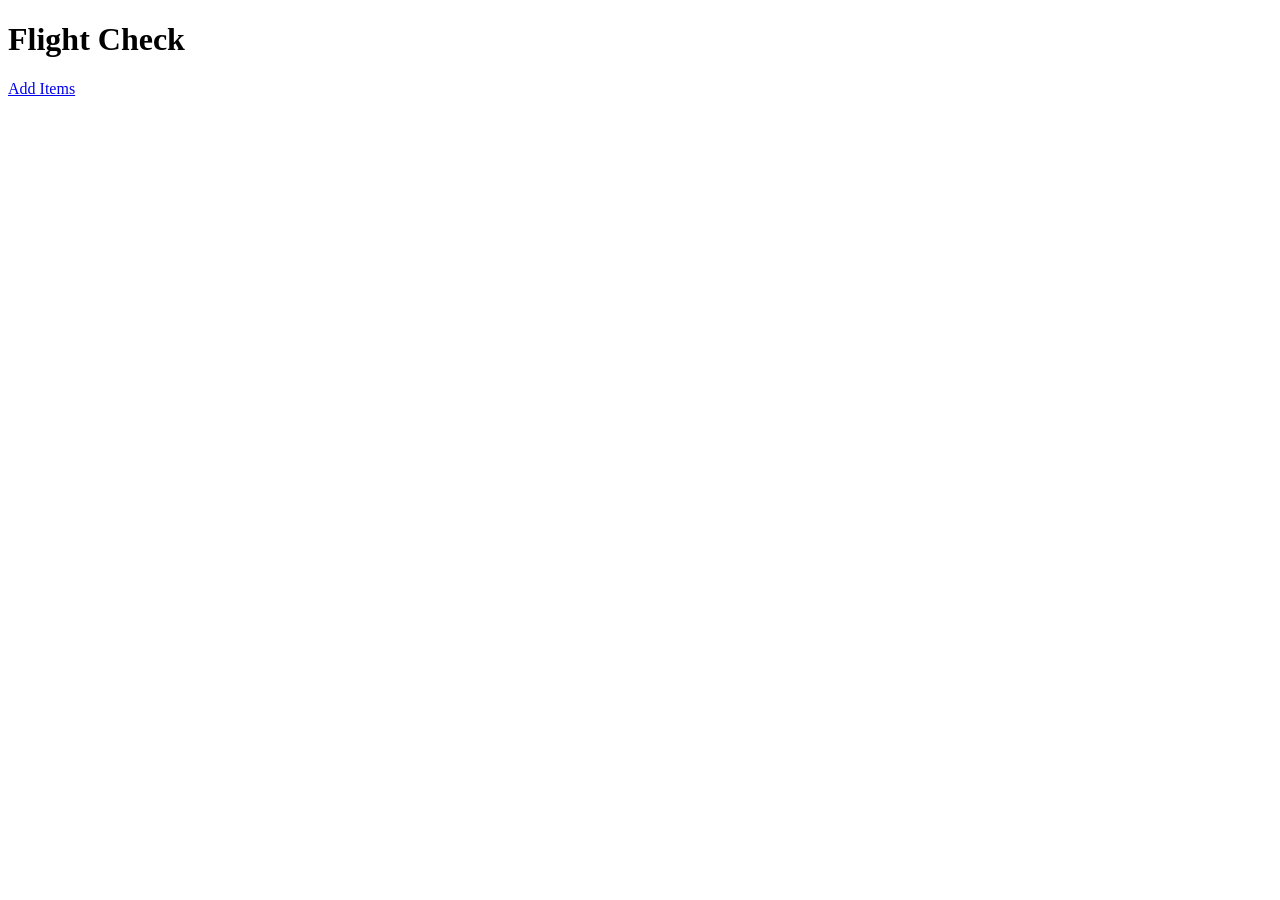
==== frontend/index.html @ a1f9fe5e "Update and rename index.html to frontend/index.html" ====
<!DOCTYPE html>
<html lang="en">
<head>
  <meta charset="UTF-8">
  <meta name="viewport" content="width=device-width, initial-scale=1">
  <title>Flight Check</title>
  <link rel="stylesheet" href="css/style.css">
</head>
<body>
  <h1>Flight Check</h1>
  <a href="scan.html?bag=carry_on">Add Items</a>

  <script src="js/api.js"></script>
</body>
</html>
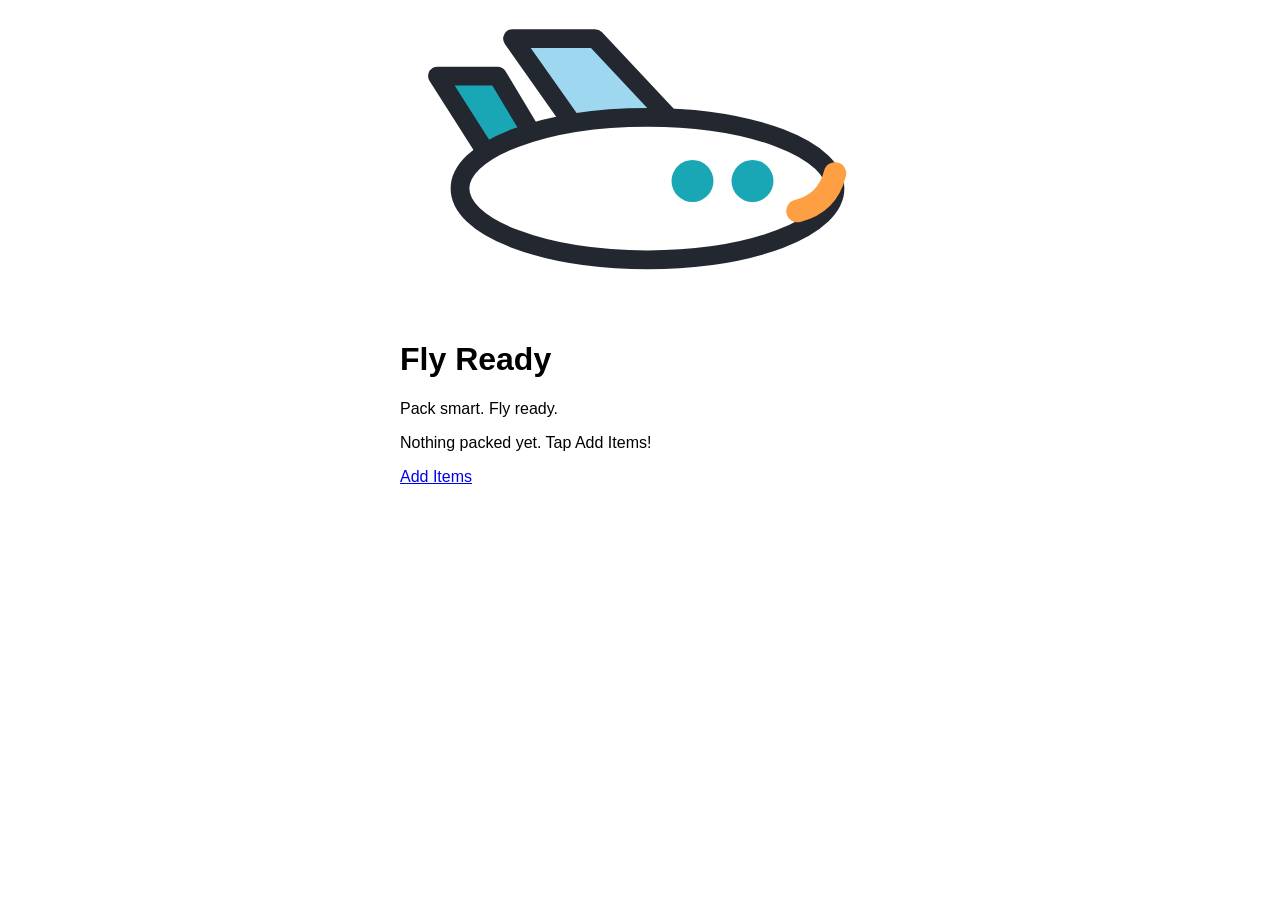
==== commit 16704136: "Update index.html" ====
--- a/frontend/index.html
+++ b/frontend/index.html
@@ -3,12 +3,38 @@
 <head>
   <meta charset="UTF-8">
   <meta name="viewport" content="width=device-width, initial-scale=1">
-  <title>Flight Check</title>
+  <title>Fly Ready</title>
+  <link href="https://fonts.googleapis.com/css2?family=Nunito:wght@600;700;800&display=swap" rel="stylesheet">
   <link rel="stylesheet" href="css/style.css">
 </head>
 <body>
-  <h1>Flight Check</h1>
-  <a href="scan.html?bag=carry_on">Add Items</a>
+  <div class="app">
+    <header class="top">
+      <div class="mascot" aria-hidden="true">
+        <svg viewBox="0 0 64 40">
+          <path d="M27 20 L15 3 L26 3 L41 19Z" fill="#9ed8f0" stroke="#23272f" stroke-width="2.5" stroke-linejoin="round"/>
+          <path d="M12 19 L5 8 L13 8 L19 18Z" fill="#1aa7b5" stroke="#23272f" stroke-width="2.5" stroke-linejoin="round"/>
+          <ellipse cx="33" cy="23" rx="25" ry="9.5" fill="#fff" stroke="#23272f" stroke-width="2.5"/>
+          <circle cx="39" cy="22" r="2.8" fill="#1aa7b5"/><circle cx="47" cy="22" r="2.8" fill="#1aa7b5"/>
+          <path d="M53 26 q4 -1 5 -5" fill="none" stroke="#ff9f43" stroke-width="3" stroke-linecap="round"/>
+        </svg>
+      </div>
+      <div class="titles">
+        <h1>Fly Ready</h1>
+        <p>Pack smart. Fly ready.</p>
+      </div>
+    </header>
+
+    <main>
+      <section class="card empty">
+        <p>Nothing packed yet. Tap Add Items!</p>
+      </section>
+    </main>
+  </div>
+
+  <div class="dock">
+    <a class="btn accent" href="scan.html?bag=carry_on">Add Items</a>
+  </div>
 
   <script src="js/api.js"></script>
 </body>
--- a/frontend/css/style.css
+++ b/frontend/css/style.css
@@ -0,0 +1 @@
+body { font-family: sans-serif; max-width: 480px; margin: 1rem auto; padding: 0 1rem; }
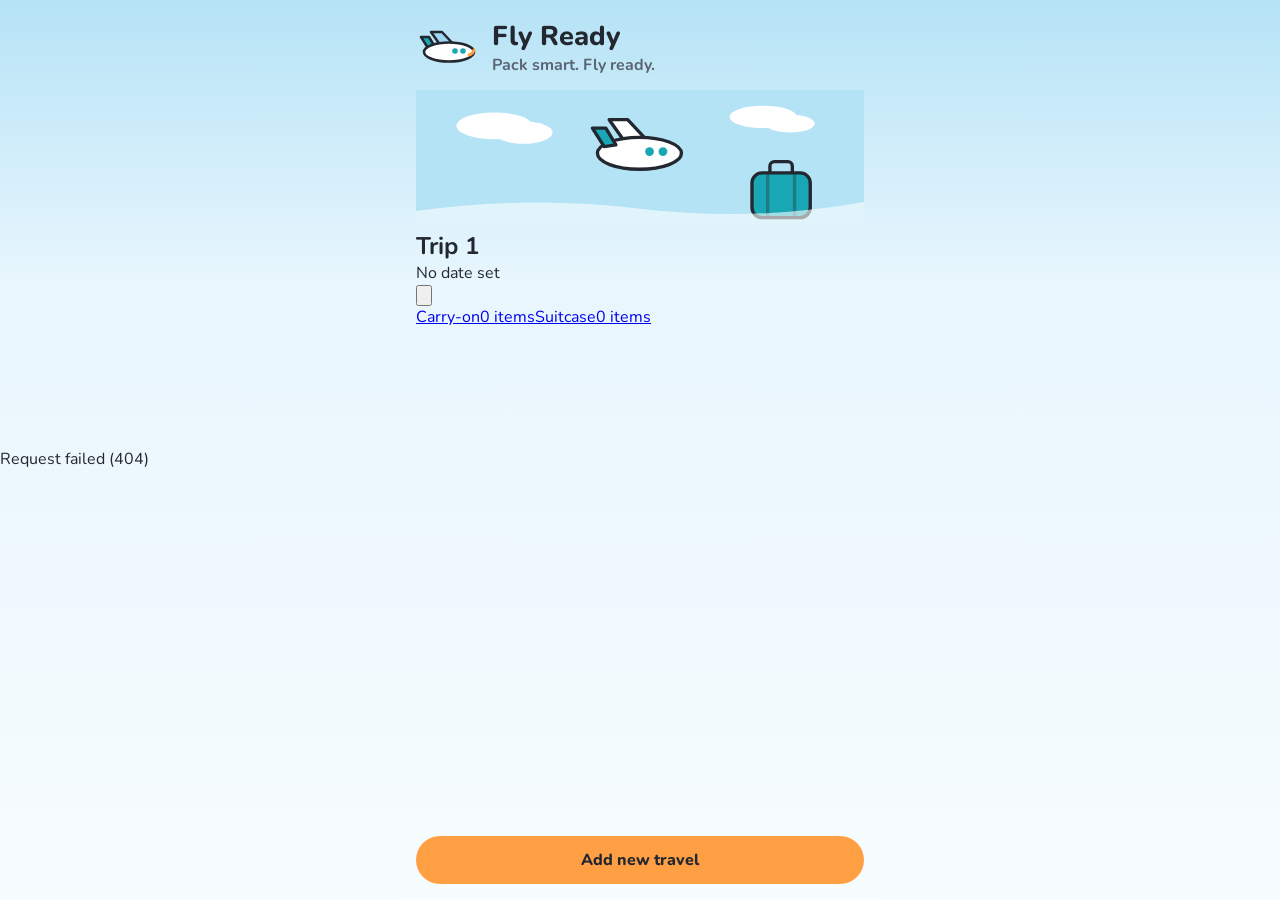
==== commit aed9b610: "Refactor index.html structure and update elements" ====
--- a/frontend/index.html
+++ b/frontend/index.html
@@ -4,38 +4,24 @@
   <meta charset="UTF-8">
   <meta name="viewport" content="width=device-width, initial-scale=1">
   <title>Fly Ready</title>
+  <link rel="preconnect" href="https://fonts.googleapis.com">
+  <link rel="preconnect" href="https://fonts.gstatic.com" crossorigin>
   <link href="https://fonts.googleapis.com/css2?family=Nunito:wght@600;700;800&display=swap" rel="stylesheet">
   <link rel="stylesheet" href="css/style.css">
 </head>
 <body>
   <div class="app">
-    <header class="top">
-      <div class="mascot" aria-hidden="true">
-        <svg viewBox="0 0 64 40">
-          <path d="M27 20 L15 3 L26 3 L41 19Z" fill="#9ed8f0" stroke="#23272f" stroke-width="2.5" stroke-linejoin="round"/>
-          <path d="M12 19 L5 8 L13 8 L19 18Z" fill="#1aa7b5" stroke="#23272f" stroke-width="2.5" stroke-linejoin="round"/>
-          <ellipse cx="33" cy="23" rx="25" ry="9.5" fill="#fff" stroke="#23272f" stroke-width="2.5"/>
-          <circle cx="39" cy="22" r="2.8" fill="#1aa7b5"/><circle cx="47" cy="22" r="2.8" fill="#1aa7b5"/>
-          <path d="M53 26 q4 -1 5 -5" fill="none" stroke="#ff9f43" stroke-width="3" stroke-linecap="round"/>
-        </svg>
-      </div>
-      <div class="titles">
-        <h1>Fly Ready</h1>
-        <p>Pack smart. Fly ready.</p>
-      </div>
-    </header>
-
-    <main>
-      <section class="card empty">
-        <p>Nothing packed yet. Tap Add Items!</p>
-      </section>
-    </main>
+    <header class="top" id="top"></header>
+    <main id="trips" aria-live="polite"></main>
   </div>
 
   <div class="dock">
-    <a class="btn accent" href="scan.html?bag=carry_on">Add Items</a>
+    <button class="btn accent" id="add-trip" type="button">Add new travel</button>
   </div>
 
+  <script src="js/common.js"></script>
   <script src="js/api.js"></script>
+  <script src="js/trips.js"></script>
+  <script src="js/home.js"></script>
 </body>
 </html>
--- a/frontend/css/style.css
+++ b/frontend/css/style.css
@@ -1 +1,90 @@
-body { font-family: sans-serif; max-width: 480px; margin: 1rem auto; padding: 0 1rem; }
+:root {
+  --sky-100: #e8f6fd;
+  --sky-300: #b5e3f6;
+  --teal-600: #0b7a85;
+  --orange-500: #ff9f43;
+  --ink: #23272f;
+  --ink-soft: #5b6472;
+  --white: #ffffff;
+  --red: #c0392b;
+  --radius-lg: 24px;
+  --radius-md: 16px;
+  --shadow: 0 8px 22px rgba(35, 39, 47, 0.13);
+  --shadow-sm: 0 2px 8px rgba(35, 39, 47, 0.1);
+  --font: "Nunito", system-ui, -apple-system, "Segoe UI", Roboto, sans-serif;
+}
+
+* { box-sizing: border-box; }
+
+body {
+  margin: 0;
+  min-height: 100vh;
+  font-family: var(--font);
+  color: var(--ink);
+  background: linear-gradient(180deg, var(--sky-300) 0, var(--sky-100) 280px, #f7fcff 100%) fixed;
+}
+
+h1, h2, p { margin: 0; }
+.app { max-width: 480px; margin: 0 auto; padding: 0 16px 120px; }
+.sr-only { position: absolute; width: 1px; height: 1px; overflow: hidden; clip: rect(0, 0, 0, 0); }
+
+/* header */
+.top { display: flex; align-items: center; gap: 12px; padding: 22px 0 14px; }
+.top h1 { font-size: 1.7rem; font-weight: 800; line-height: 1.1; }
+.top p { color: var(--ink-soft); font-weight: 700; margin-top: 2px; }
+.mascot { width: 64px; flex: none; animation: bob 2.6s ease-in-out infinite; }
+.mascot svg { width: 100%; display: block; }
+.back {
+  display: inline-flex; align-items: center; justify-content: center;
+  width: 44px; height: 44px; flex: none; border-radius: 50%;
+  background: var(--white); box-shadow: var(--shadow-sm);
+  font-size: 1.4rem; text-decoration: none; color: var(--ink);
+}
+@keyframes bob { 0%, 100% { transform: translateY(0) rotate(-3deg); } 50% { transform: translateY(-6px) rotate(2deg); } }
+
+
+.btn {
+  display: inline-flex; align-items: center; justify-content: center;
+  min-height: 48px; padding: 0 22px; border-radius: 999px; border: 2px solid transparent;
+  font: 800 1rem var(--font); text-decoration: none; cursor: pointer;
+  transition: transform .12s ease, box-shadow .12s ease;
+}
+.btn:hover { transform: translateY(-2px); box-shadow: var(--shadow-sm); }
+.btn:disabled { opacity: .45; cursor: not-allowed; transform: none; box-shadow: none; }
+.btn.primary { background: var(--ink); color: var(--white); }
+.btn.accent { background: var(--orange-500); color: var(--ink); }
+.btn.wide { width: 100%; }
+:focus-visible { outline: 3px solid var(--teal-600); outline-offset: 2px; }
+#photo:focus-visible + label { outline: 3px solid var(--teal-600); outline-offset: 2px; }
+
+/* cards */
+.card { background: var(--white); border-radius: var(--radius-lg); box-shadow: var(--shadow); padding: 18px; margin-bottom: 16px; }
+.empty { text-align: center; color: var(--ink-soft); font-weight: 700; padding: 32px 16px; }
+.photo-box { text-align: center; }
+#preview { border-radius: var(--radius-md); margin-top: 14px; box-shadow: var(--shadow-sm); }
+#scan-btn { margin-bottom: 4px; }
+.hint { color: var(--ink-soft); font-weight: 700; text-align: center; margin: 10px 0; min-height: 1.2em; }
+
+
+#detected { list-style: none; margin: 0; padding: 0; }
+#detected li {
+  display: flex; align-items: center; justify-content: space-between; gap: 10px;
+  background: var(--white); border-radius: var(--radius-md); box-shadow: var(--shadow-sm);
+  padding: 12px 14px; margin-bottom: 10px; font-weight: 800;
+}
+#detected li button {
+  min-height: 44px; padding: 0 16px; border-radius: 999px; border: 2px solid var(--ink);
+  background: var(--white); color: var(--ink); font: 800 .95rem var(--font); cursor: pointer;
+}
+
+
+.dock {
+  position: fixed; left: 50%; bottom: 0; transform: translateX(-50%);
+  width: min(480px, 100%); display: flex; gap: 10px; padding: 12px 16px 16px;
+  background: linear-gradient(180deg, rgba(247, 252, 255, 0) 0, rgba(247, 252, 255, 0.95) 28%);
+}
+.dock .btn { flex: 1; }
+
+@media (prefers-reduced-motion: reduce) {
+  * { animation: none !important; transition: none !important; }
+}
